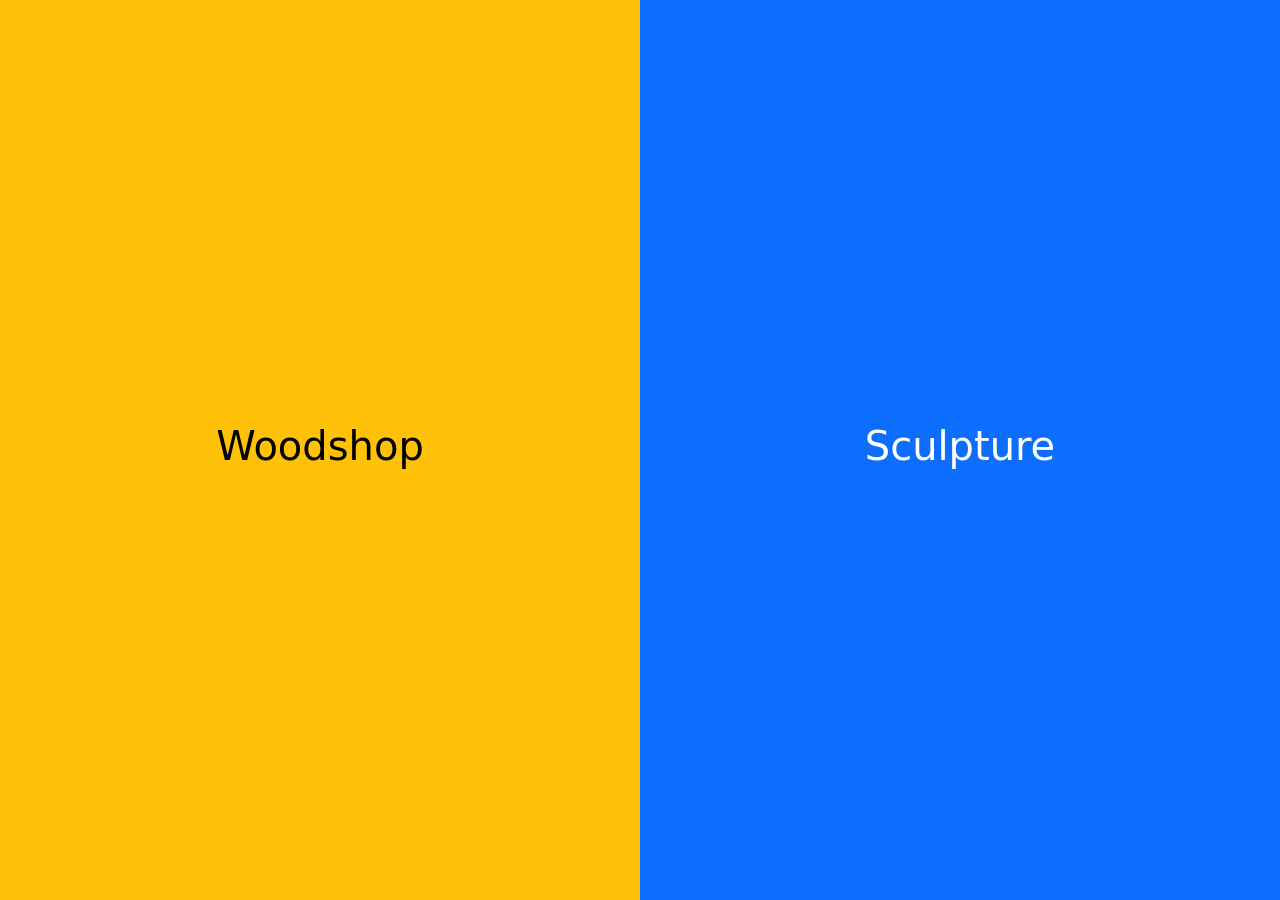
==== index.html @ 60b1f002 "initial commit" ====
<!doctype html>
<html lang="en">
  <head>
    <meta charset="utf-8">
    <meta name="viewport" content="width=device-width, initial-scale=1">
    <title>Annex Open Lab</title>
    <link href="https://cdn.jsdelivr.net/npm/bootstrap@5.3.8/dist/css/bootstrap.min.css" rel="stylesheet" integrity="sha384-sRIl4kxILFvY47J16cr9ZwB07vP4J8+LH7qKQnuqkuIAvNWLzeN8tE5YBujZqJLB" crossorigin="anonymous">
  </head>
  
<body>
    <div class="container-fluid">
        <div class="row">
        	<div class="col-6 positive-relative text-center text-dark bg-warning d-flex align-items-center justify-content-center" style="height: 100vh;">
        		<h1><a href="woodshop.html" class="stretched-link" style="color: black; text-decoration:none;">Woodshop</a></h1>
        	</div>
        	<div class="col-6 position-relative text-center text-dark bg-primary d-flex align-items-center justify-content-center" style="height: 100vh;">
        		<h1><a href="sculpture.html" class="stretched-link" style="color: white; text-decoration:none;">Sculpture</a></h1>
        	</div>
    	</div>
    </div>

<script src="https://cdn.jsdelivr.net/npm/bootstrap@5.3.8/dist/js/bootstrap.bundle.min.js" integrity="sha384-FKyoEForCGlyvwx9Hj09JcYn3nv7wiPVlz7YYwJrWVcXK/BmnVDxM+D2scQbITxI" crossorigin="anonymous"></script>

</body>
</html>
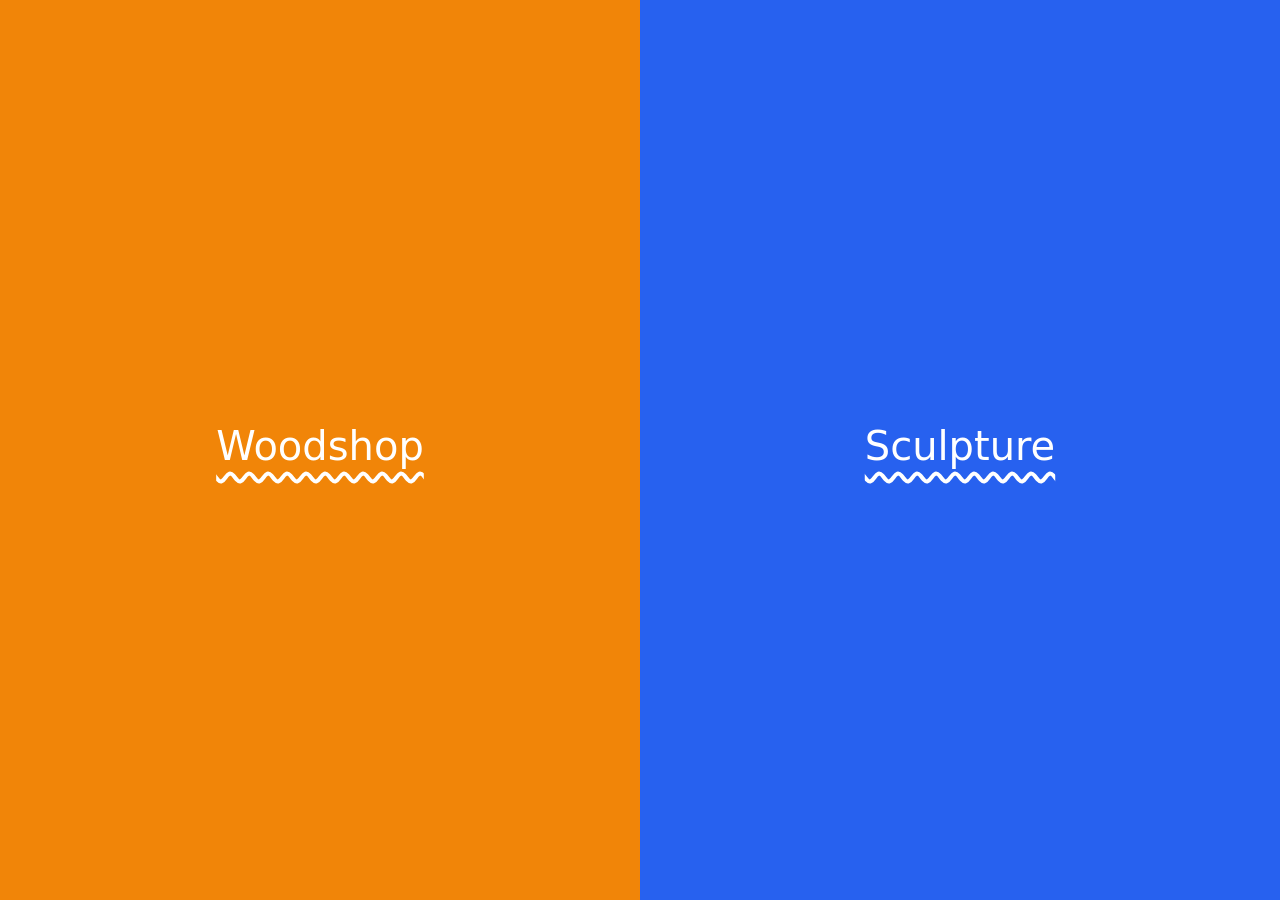
==== commit 7dd02bca: "color classes added classes .bg-tangerine and .bg-blueberry; favicon edits; home links" ====
--- a/index.html
+++ b/index.html
@@ -4,17 +4,22 @@
     <meta charset="utf-8">
     <meta name="viewport" content="width=device-width, initial-scale=1">
     <title>Annex Open Lab</title>
+    <link rel="apple-touch-icon" sizes="180x180" href="/apple-touch-icon.png">
+    <link rel="icon" type="image/png" sizes="32x32" href="/favicon-32x32.png">
+    <link rel="icon" type="image/png" sizes="16x16" href="/favicon-16x16.png">
+    <link rel="manifest" href="/site.webmanifest">
     <link href="https://cdn.jsdelivr.net/npm/bootstrap@5.3.8/dist/css/bootstrap.min.css" rel="stylesheet" integrity="sha384-sRIl4kxILFvY47J16cr9ZwB07vP4J8+LH7qKQnuqkuIAvNWLzeN8tE5YBujZqJLB" crossorigin="anonymous">
+    <link href="annex.css" rel="stylesheet">
   </head>
   
 <body>
     <div class="container-fluid">
         <div class="row">
-        	<div class="col-6 positive-relative text-center text-dark bg-warning d-flex align-items-center justify-content-center" style="height: 100vh;">
-        		<h1><a href="woodshop.html" class="stretched-link" style="color: black; text-decoration:none;">Woodshop</a></h1>
+        	<div class="col-6 position-relative text-center text-dark bg-tangerine d-flex align-items-center justify-content-center" style="height: 100vh;">
+        		<h1><a href="woodshop.html" class="stretched-link" style="color: white; text-decoration:white wavy underline; text-underline-offset: .3em;">Woodshop</a></h1>
         	</div>
-        	<div class="col-6 position-relative text-center text-dark bg-primary d-flex align-items-center justify-content-center" style="height: 100vh;">
-        		<h1><a href="sculpture.html" class="stretched-link" style="color: white; text-decoration:none;">Sculpture</a></h1>
+        	<div class="col-6 position-relative text-center text-dark bg-blueberry d-flex align-items-center justify-content-center" style="height: 100vh;">
+        		<h1><a href="sculpture.html" class="stretched-link" style="color: white; text-decoration:white wavy underline; text-underline-offset: .3em;">Sculpture</a></h1>
         	</div>
     	</div>
     </div>
--- a/annex.css
+++ b/annex.css
@@ -0,0 +1,12 @@
+
+/* Backgrounds */
+
+.bg-tangerine {
+  --bs-bg-opacity: 1;
+  background-color: #f18508 !important;
+}
+
+.bg-blueberry {
+  --bs-bg-opacity: 1;
+  background-color: #2761ef !important;
+}
